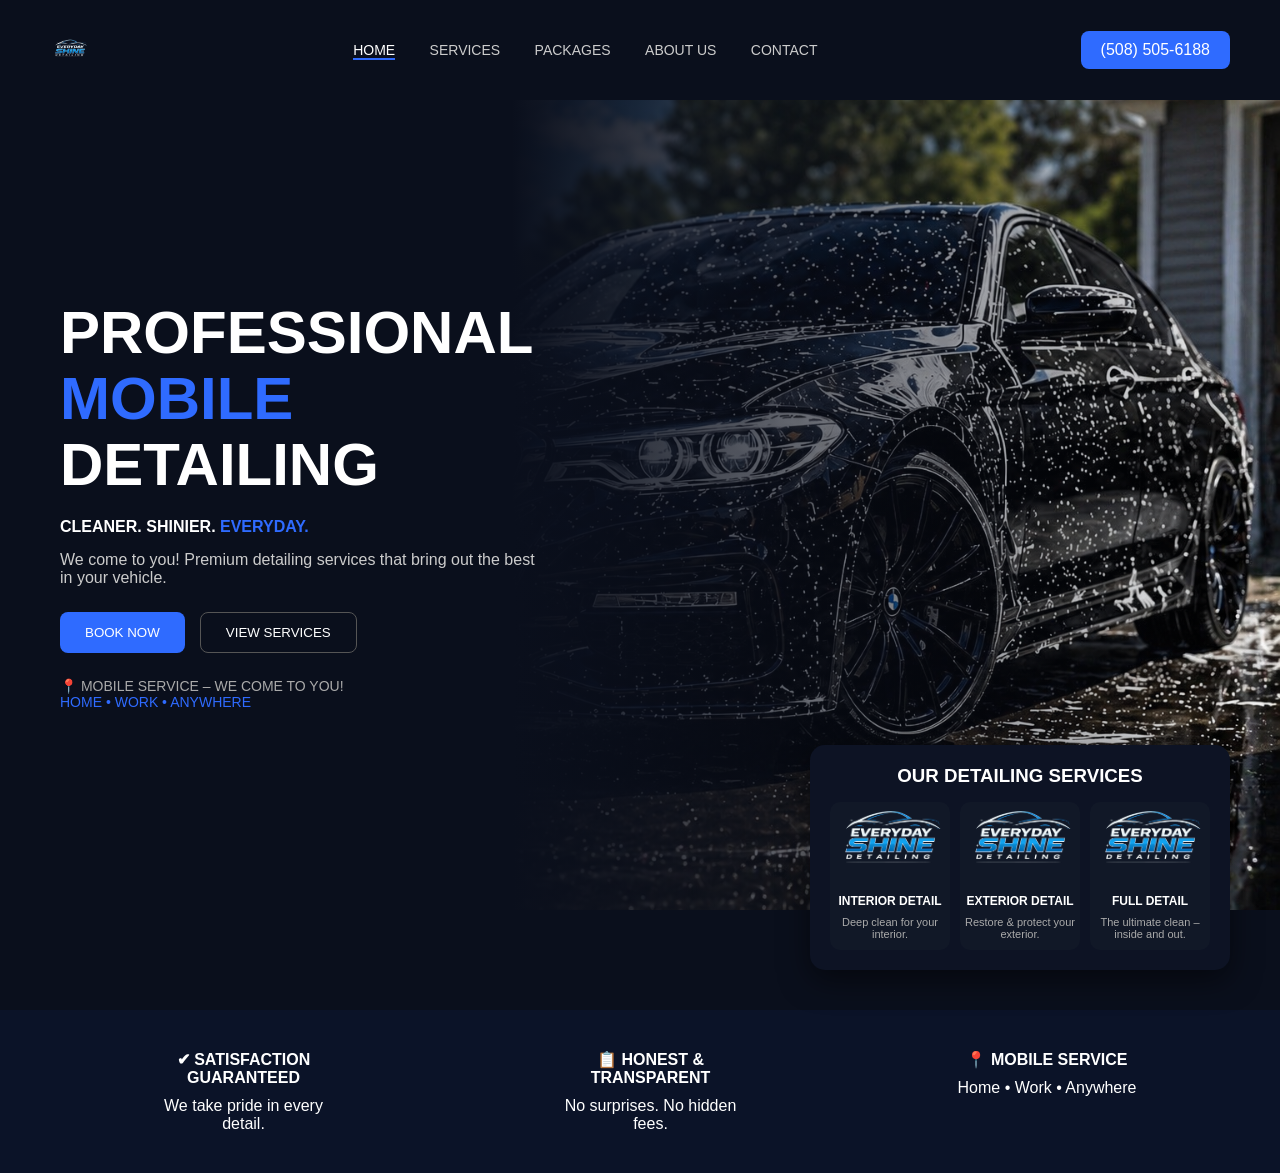
==== index.html @ 0b20adc3 "Update navigation links to point to specific pages" ====
<!DOCTYPE html>
<html lang="en">
<head>
  <meta charset="UTF-8">
  <title>Everyday Shine Detailing</title>
  <link rel="stylesheet" href="styles.css">
</head>
<body>

<header class="navbar">
<div class="logo">
  <img src="everydayshinelogo.png" alt="Everyday Shine Logo">
</div>

  <nav>
    <a href="#" class="active">HOME</a>
<a href="services.html">SERVICES</a>
<a href="packages.html">PACKAGES</a>
<a href="about.html">ABOUT US</a>
<a href="contact.html">CONTACT</a>
  </nav>

  <div class="phone">(508) 505-6188</div>
</header>

<section class="hero">
  <div class="overlay"></div>

  <div class="hero-content">
    <h1>
      PROFESSIONAL <br>
      <span>MOBILE</span><br>
      DETAILING
    </h1>

    <p class="tagline">
      CLEANER. SHINIER. <span>EVERYDAY.</span>
    </p>

    <p class="desc">
      We come to you! Premium detailing services that bring out the best in your vehicle.
    </p>

    <div class="buttons">
      <button class="btn primary">BOOK NOW</button>
      <button class="btn secondary">VIEW SERVICES</button>
    </div>

    <div class="mobile-text">
      📍 MOBILE SERVICE – WE COME TO YOU!<br>
      <span>HOME • WORK • ANYWHERE</span>
    </div>
  </div>

  <div class="services-box">
    <h3>OUR DETAILING SERVICES</h3>

    <div class="services">
      <div class="card">
        <img src="everydayshinelogo.png">
        <h4>INTERIOR DETAIL</h4>
        <p>Deep clean for your interior.</p>
      </div>

      <div class="card">
        <img src="everydayshinelogo.png">
        <h4>EXTERIOR DETAIL</h4>
        <p>Restore & protect your exterior.</p>
      </div>

      <div class="card">
        <img src="everydayshinelogo.png">
        <h4>FULL DETAIL</h4>
        <p>The ultimate clean – inside and out.</p>
      </div>
    </div>
  </div>
</section>

<section class="features">
  <div class="feature">
    <h4>✔ SATISFACTION GUARANTEED</h4>
    <p>We take pride in every detail.</p>
  </div>

  <div class="feature">
    <h4>📋 HONEST & TRANSPARENT</h4>
    <p>No surprises. No hidden fees.</p>
  </div>

  <div class="feature">
    <h4>📍 MOBILE SERVICE</h4>
    <p>Home • Work • Anywhere</p>
  </div>
</section>

</body>
</html>
---- styles.css ----
* {
  margin: 0;
  padding: 0;
  box-sizing: border-box;
  font-family: Arial, sans-serif;
}

.logo {
  display: flex;
  align-items: center;
  gap: 10px;
}

.logo img {
  height: 60px;
  width: auto;
  max-width: 180px;
  object-fit: contain;
}

body {
  background: #0a0f1c;
  color: white;
}

/* NAVBAR */
.navbar {
  display: flex;
  justify-content: space-between;
  align-items: center;
  padding: 20px 50px;
  background: #0a0f1c;
}

.logo {
  font-weight: bold;
  font-size: 20px;
}

.logo span {
  color: #2f6bff;
}

nav a {
  margin: 0 15px;
  text-decoration: none;
  color: #ccc;
  font-size: 14px;
}

nav a.active {
  color: white;
  border-bottom: 2px solid #2f6bff;
}

.phone {
  background: #2f6bff;
  padding: 10px 20px;
  border-radius: 8px;
}

/* HERO */
.hero {
  position: relative;
  height: 90vh;
  background: url("carimage.png") center/cover no-repeat;
  display: flex;
  align-items: center;
}

.overlay {
  position: absolute;
  width: 100%;
  height: 100%;
  background: linear-gradient(to right, #0a0f1c 40%, transparent);
}

.hero-content {
  position: relative;
  z-index: 2;
  padding: 60px;
  max-width: 600px;
}

.hero h1 {
  font-size: 60px;
  line-height: 1.1;
  font-weight: 900;
}

.hero h1 span {
  color: #2f6bff;
}

.tagline {
  margin-top: 20px;
  font-weight: bold;
}

.tagline span {
  color: #2f6bff;
}

.desc {
  margin: 15px 0 25px;
  color: #ccc;
}

.buttons {
  display: flex;
  gap: 15px;
}

.btn {
  padding: 12px 25px;
  border-radius: 8px;
  border: none;
  cursor: pointer;
}

.primary {
  background: #2f6bff;
  color: white;
}

.secondary {
  background: transparent;
  border: 1px solid #555;
  color: white;
}

.mobile-text {
  margin-top: 25px;
  font-size: 14px;
  color: #aaa;
}

.mobile-text span {
  color: #2f6bff;
}

/* SERVICES BOX */
.services-box {
  position: absolute;
  bottom: -60px;
  right: 50px;
  background: #0d1324;
  padding: 20px;
  border-radius: 15px;
  width: 420px;
  box-shadow: 0 10px 30px rgba(0,0,0,0.5);
}

.services-box h3 {
  text-align: center;
  margin-bottom: 15px;
}

.services {
  display: flex;
  gap: 10px;
}

.card {
  background: #111827;
  border-radius: 10px;
  overflow: hidden;
  text-align: center;
  width: 33%;
}

.card img {
  width: 100%;
  height: 80px;
  object-fit: cover;
}

.card h4 {
  font-size: 12px;
  margin: 8px 0;
}

.card p {
  font-size: 11px;
  color: #aaa;
  padding-bottom: 10px;
}

/* FEATURES */
.features {
  margin-top: 100px;
  display: flex;
  justify-content: space-around;
  padding: 40px;
  background: #0b1328;
}

.feature {
  text-align: center;
  max-width: 200px;
}

.feature h4 {
  margin-bottom: 10px;
}
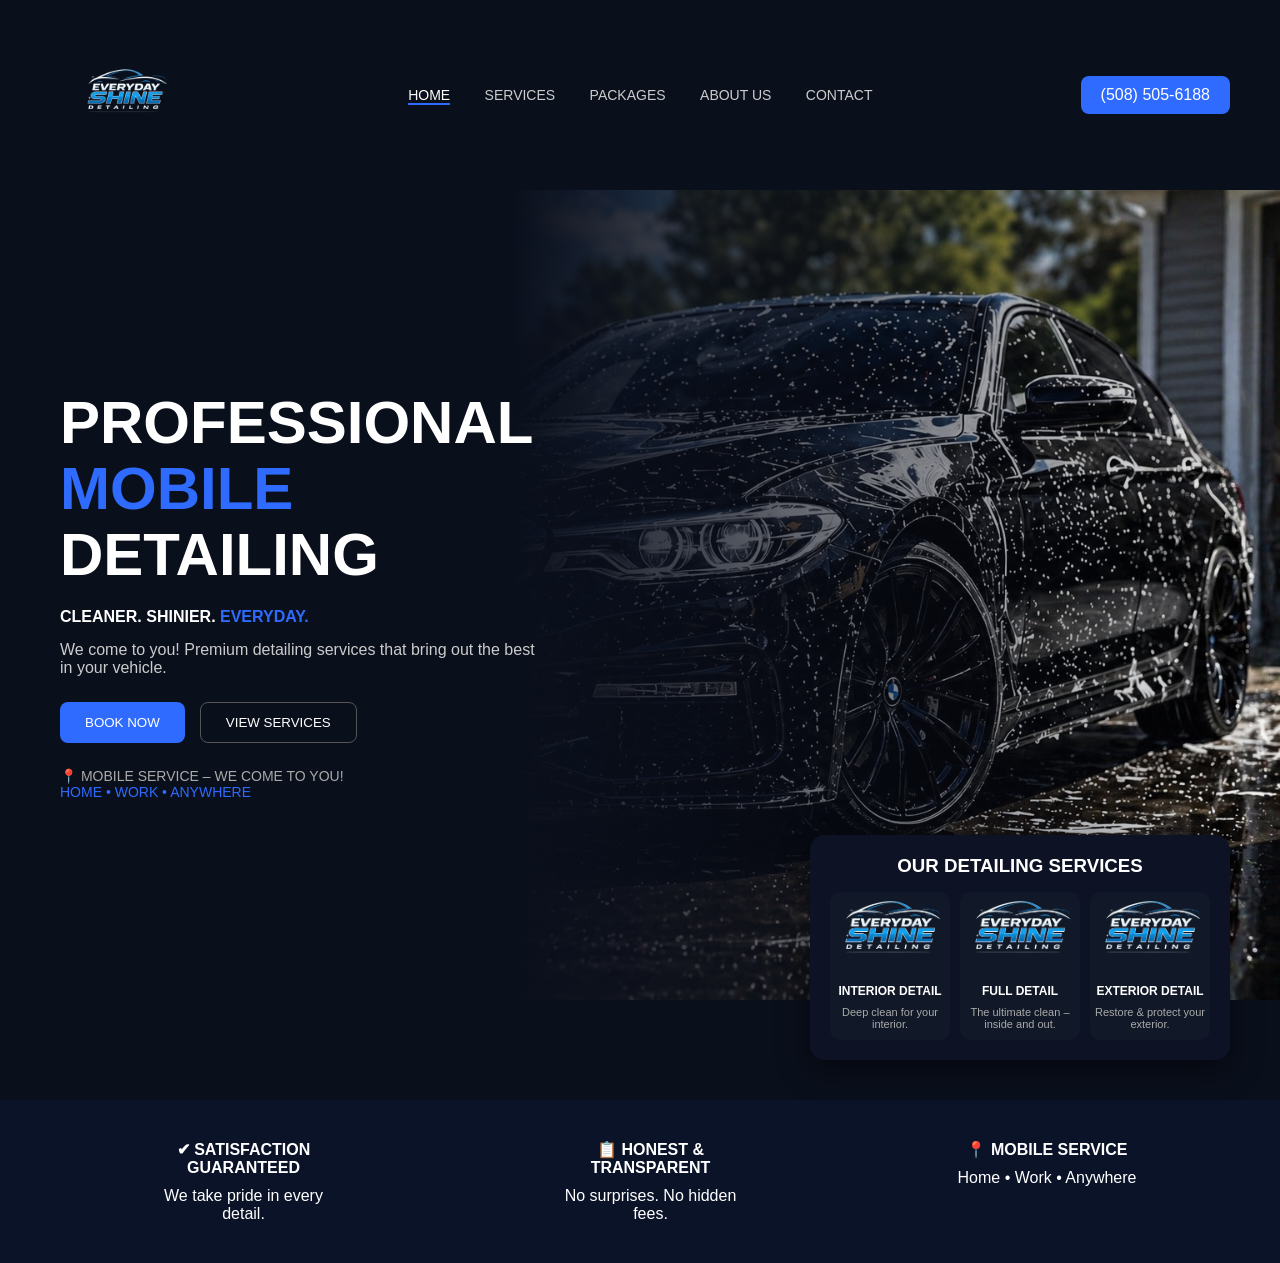
==== commit b99a8e19: "Swap FULL DETAIL and EXTERIOR DETAIL sections" ====
--- a/index.html
+++ b/index.html
@@ -12,13 +12,13 @@
   <img src="everydayshinelogo.png" alt="Everyday Shine Logo">
 </div>
 
-  <nav>
-    <a href="#" class="active">HOME</a>
-<a href="services.html">SERVICES</a>
-<a href="packages.html">PACKAGES</a>
-<a href="about.html">ABOUT US</a>
-<a href="contact.html">CONTACT</a>
-  </nav>
+<nav>
+  <a href="index.html" class="active">HOME</a>
+  <a href="services.html">SERVICES</a>
+  <a href="packages.html">PACKAGES</a>
+  <a href="about.html">ABOUT US</a>
+  <a href="contact.html">CONTACT</a>
+</nav>
 
   <div class="phone">(508) 505-6188</div>
 </header>
@@ -61,17 +61,17 @@
         <h4>INTERIOR DETAIL</h4>
         <p>Deep clean for your interior.</p>
       </div>
-
+      
+      <div class="card">
+        <img src="everydayshinelogo.png">
+        <h4>FULL DETAIL</h4>
+        <p>The ultimate clean – inside and out.</p>
+      </div>
+      
       <div class="card">
         <img src="everydayshinelogo.png">
         <h4>EXTERIOR DETAIL</h4>
         <p>Restore & protect your exterior.</p>
-      </div>
-
-      <div class="card">
-        <img src="everydayshinelogo.png">
-        <h4>FULL DETAIL</h4>
-        <p>The ultimate clean – inside and out.</p>
       </div>
     </div>
   </div>
--- a/styles.css
+++ b/styles.css
@@ -12,8 +12,8 @@
 }
 
 .logo img {
-  height: 60px;
-  width: auto;
+  height: 150px;
+  width: 150px;
   max-width: 180px;
   object-fit: contain;
 }
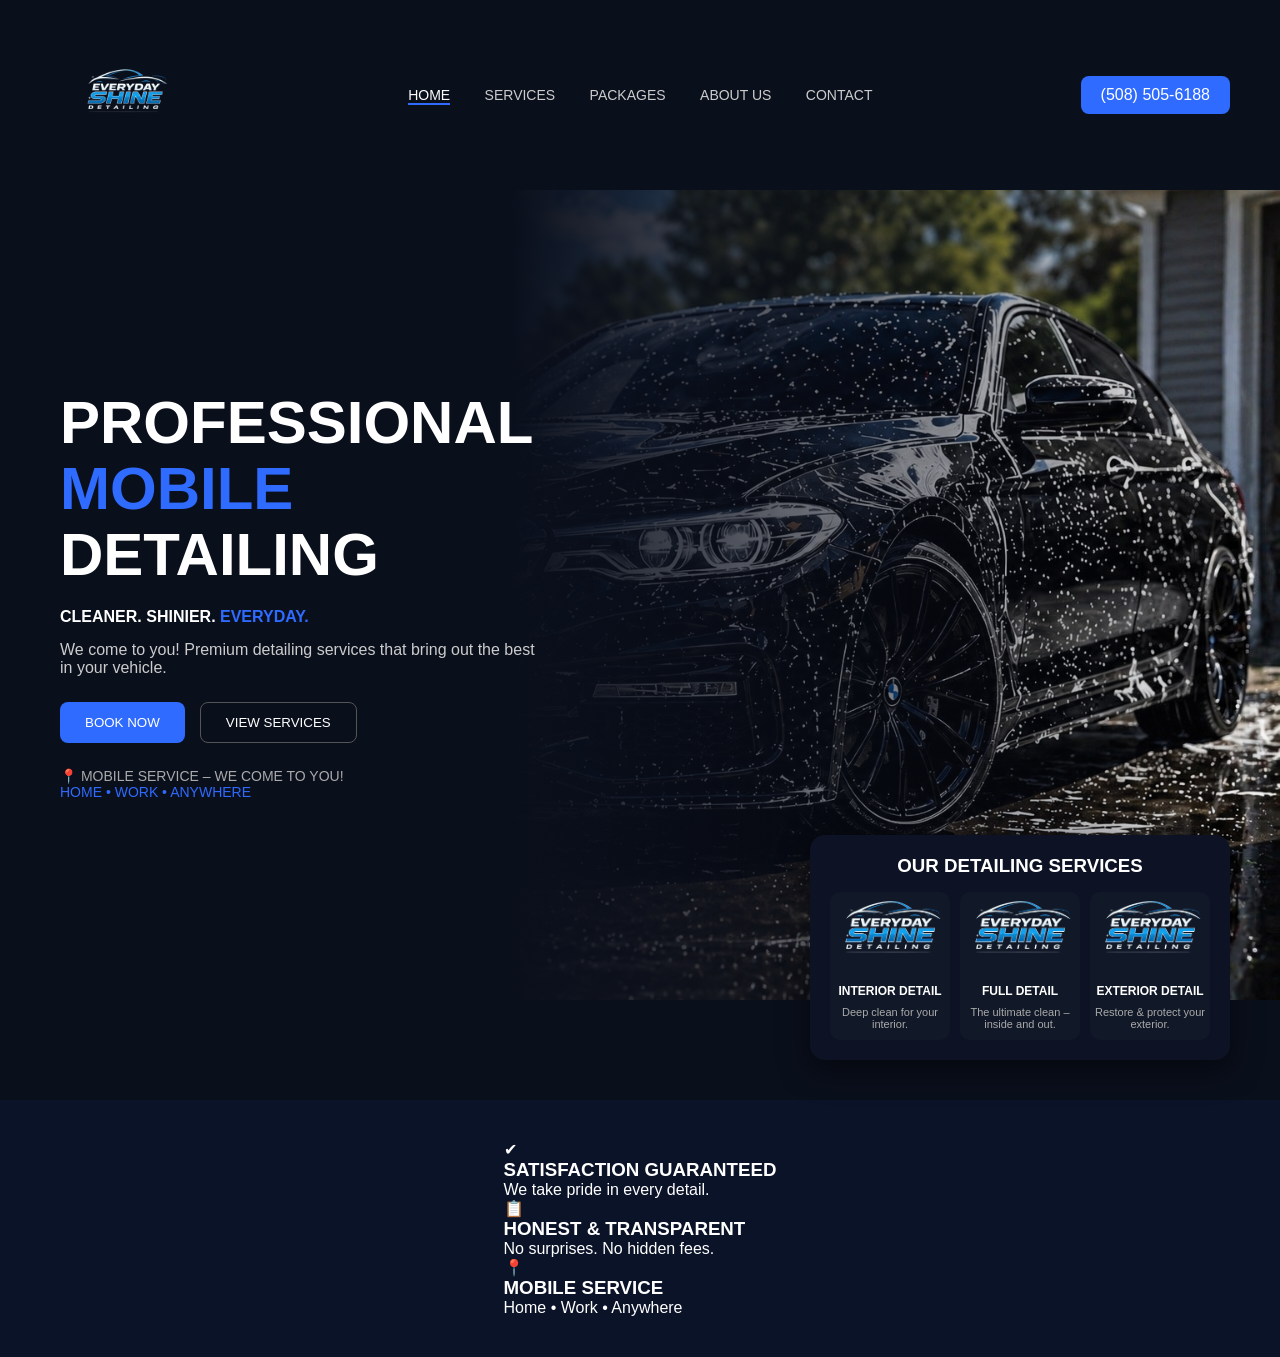
==== commit 75390a7c: "Update index.html" ====
--- a/index.html
+++ b/index.html
@@ -78,20 +78,37 @@
 </section>
 
 <section class="features">
-  <div class="feature">
-    <h4>✔ SATISFACTION GUARANTEED</h4>
-    <p>We take pride in every detail.</p>
+<section class="trust-section">
+
+  <div class="trust-item">
+    <div class="icon-circle">✔</div>
+    <div class="text">
+      <h3>SATISFACTION GUARANTEED</h3>
+      <p>We take pride in every detail.</p>
+    </div>
   </div>
 
-  <div class="feature">
-    <h4>📋 HONEST & TRANSPARENT</h4>
-    <p>No surprises. No hidden fees.</p>
+  <div class="divider"></div>
+
+  <div class="trust-item">
+    <div class="icon-circle">📋</div>
+    <div class="text">
+      <h3>HONEST & TRANSPARENT</h3>
+      <p>No surprises. No hidden fees.</p>
+    </div>
   </div>
 
-  <div class="feature">
-    <h4>📍 MOBILE SERVICE</h4>
-    <p>Home • Work • Anywhere</p>
+  <div class="divider"></div>
+
+  <div class="trust-item">
+    <div class="icon-circle">📍</div>
+    <div class="text">
+      <h3>MOBILE SERVICE</h3>
+      <p>Home • Work • Anywhere</p>
+    </div>
   </div>
+
+</section>
 </section>
 
 </body>
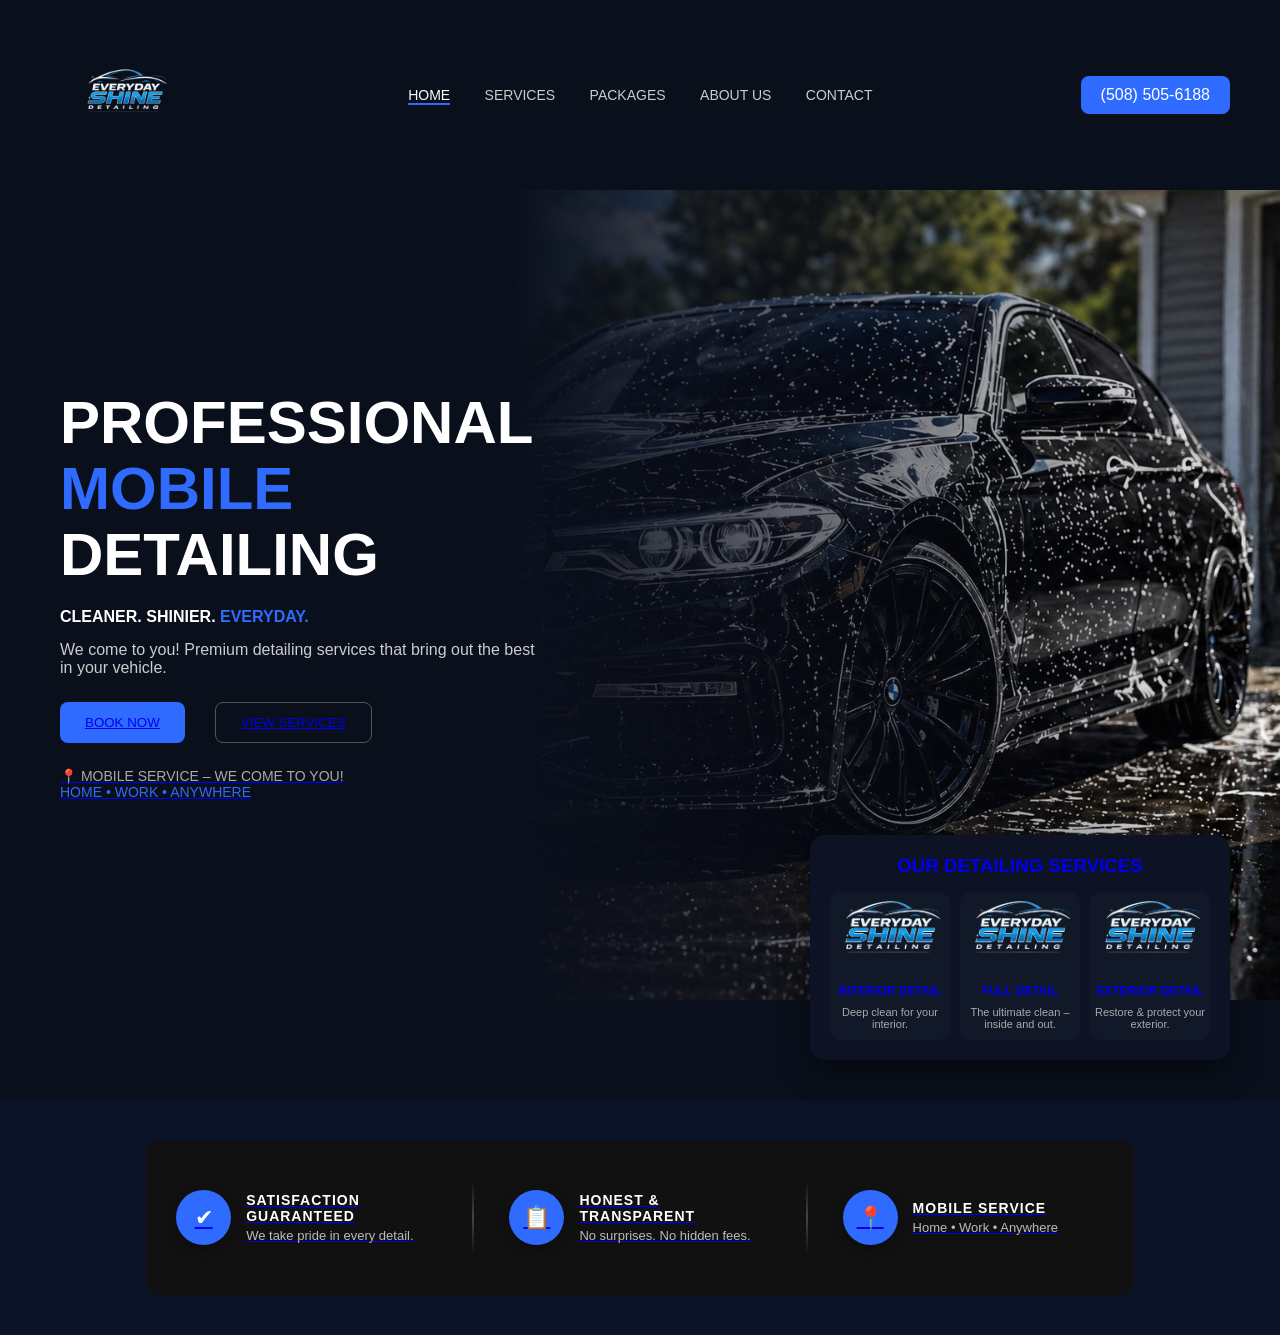
==== commit 6c5e8d57: "Update buttons to link to services.html" ====
--- a/index.html
+++ b/index.html
@@ -42,8 +42,8 @@
     </p>
 
     <div class="buttons">
-      <button class="btn primary">BOOK NOW</button>
-      <button class="btn secondary">VIEW SERVICES</button>
+      <button class="btn primary"><a href="services.html">BOOK NOW</button>
+      <button class="btn secondary"><a href="services.html">VIEW SERVICES</button>
     </div>
 
     <div class="mobile-text">
--- a/styles.css
+++ b/styles.css
@@ -9,6 +9,8 @@
   display: flex;
   align-items: center;
   gap: 10px;
+  font-weight: bold;
+  font-size: 20px;
 }
 
 .logo img {
@@ -23,18 +25,12 @@
   color: white;
 }
 
-/* NAVBAR */
 .navbar {
   display: flex;
   justify-content: space-between;
   align-items: center;
   padding: 20px 50px;
   background: #0a0f1c;
-}
-
-.logo {
-  font-weight: bold;
-  font-size: 20px;
 }
 
 .logo span {
@@ -59,7 +55,6 @@
   border-radius: 8px;
 }
 
-/* HERO */
 .hero {
   position: relative;
   height: 90vh;
@@ -139,7 +134,6 @@
   color: #2f6bff;
 }
 
-/* SERVICES BOX */
 .services-box {
   position: absolute;
   bottom: -60px;
@@ -186,7 +180,6 @@
   padding-bottom: 10px;
 }
 
-/* FEATURES */
 .features {
   margin-top: 100px;
   display: flex;
@@ -203,3 +196,61 @@
 .feature h4 {
   margin-bottom: 10px;
 }
+
+.trust-section {
+  display: flex;
+  align-items: stretch;
+  justify-content: center;
+  gap: 25px;
+  padding: 40px 20px;
+  background: #111;
+  border-radius: 12px;
+  max-width: 1000px;
+  margin: auto;
+}
+
+.trust-item {
+  display: flex;
+  align-items: center;
+  gap: 15px;
+  flex: 1;
+  padding: 10px;
+  transition: transform 0.2s ease;
+}
+
+.trust-item:hover {
+  transform: translateY(-3px);
+}
+
+.icon-circle {
+  width: 55px;
+  height: 55px;
+  min-width: 55px;
+  border-radius: 50%;
+  background-color: #2f6bff;
+  display: flex;
+  align-items: center;
+  justify-content: center;
+  font-size: 22px;
+  color: white;
+  box-shadow: 0 4px 12px rgba(0,0,0,0.3);
+}
+
+.text h3 {
+  margin: 0;
+  font-size: 14px;
+  letter-spacing: 1px;
+  color: white;
+}
+
+.text p {
+  margin: 4px 0 0;
+  font-size: 13px;
+  color: #bbb;
+}
+
+.divider {
+  width: 2px;
+  background: linear-gradient(to bottom, transparent, #444, transparent);
+  border-radius: 2px;
+}
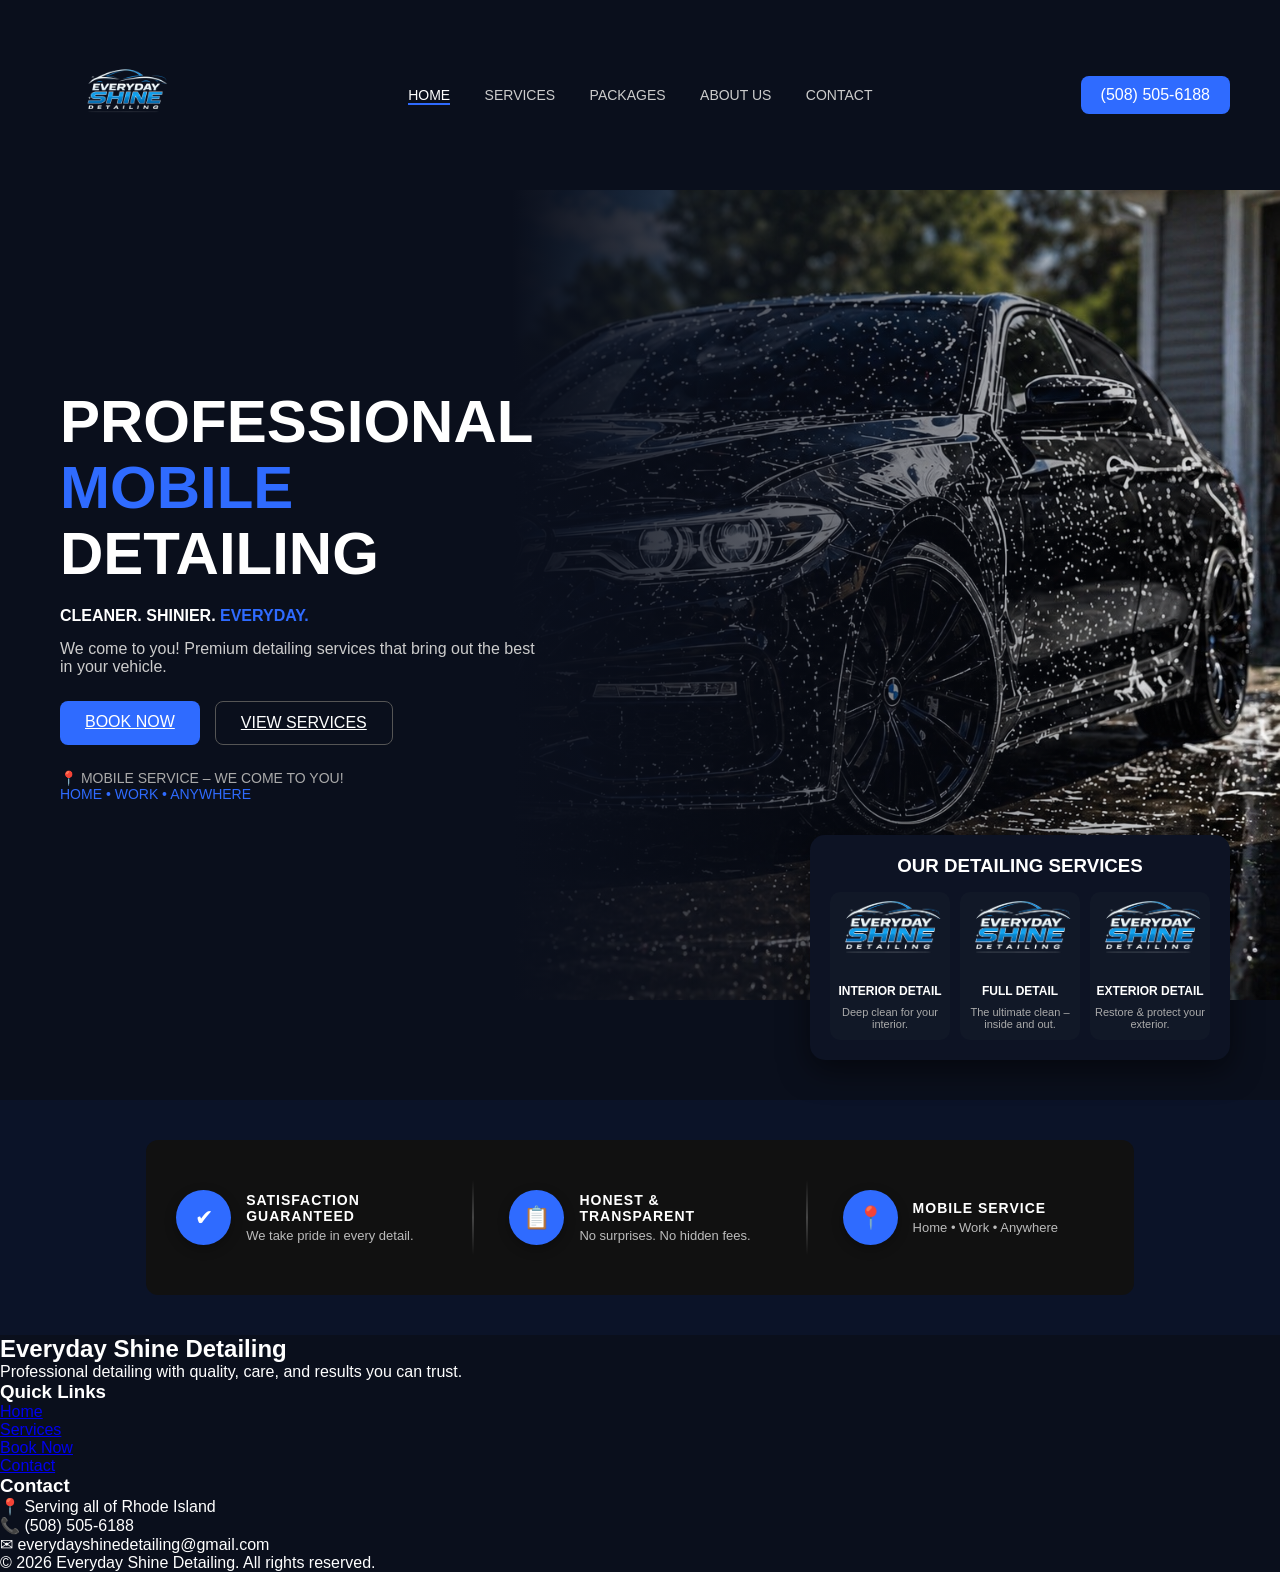
==== commit a66ea21d: "Revamp footer with brand and contact details Updated footer section with brand, links, and contact i" ====
--- a/index.html
+++ b/index.html
@@ -41,10 +41,10 @@
       We come to you! Premium detailing services that bring out the best in your vehicle.
     </p>
 
-    <div class="buttons">
-      <button class="btn primary"><a href="services.html">BOOK NOW</button>
-      <button class="btn secondary"><a href="services.html">VIEW SERVICES</button>
-    </div>
+<div class="buttons">
+<a href="booking.html" class="btn primary">BOOK NOW</a>
+<a href="services.html" class="btn secondary">VIEW SERVICES</a>
+</div>
 
     <div class="mobile-text">
       📍 MOBILE SERVICE – WE COME TO YOU!<br>
@@ -112,4 +112,35 @@
 </section>
 
 </body>
+  <footer class="site-footer">
+<div class="footer-container">
+
+<div class="footer-brand">
+<h2>Everyday Shine Detailing</h2>
+<p>Professional detailing with quality, care, and results you can trust.</p>
+</div>
+
+<div class="footer-links">
+<h3>Quick Links</h3>
+<ul>
+<li><a href="index.html">Home</a></li>
+<li><a href="services.html">Services</a></li>
+<li><a href="booking.html">Book Now</a></li>
+<li><a href="contact.html">Contact</a></li>
+</ul>
+</div>
+
+<div class="footer-contact">
+<h3>Contact</h3>
+<p>📍 Serving all of Rhode Island</p>
+<p>📞 (508) 505-6188</p>
+<p>✉ everydayshinedetailing@gmail.com</p>
+</div>
+
+</div>
+
+<div class="footer-bottom">
+<p>&copy; 2026 Everyday Shine Detailing. All rights reserved.</p>
+</div>
+</footer>
 </html>
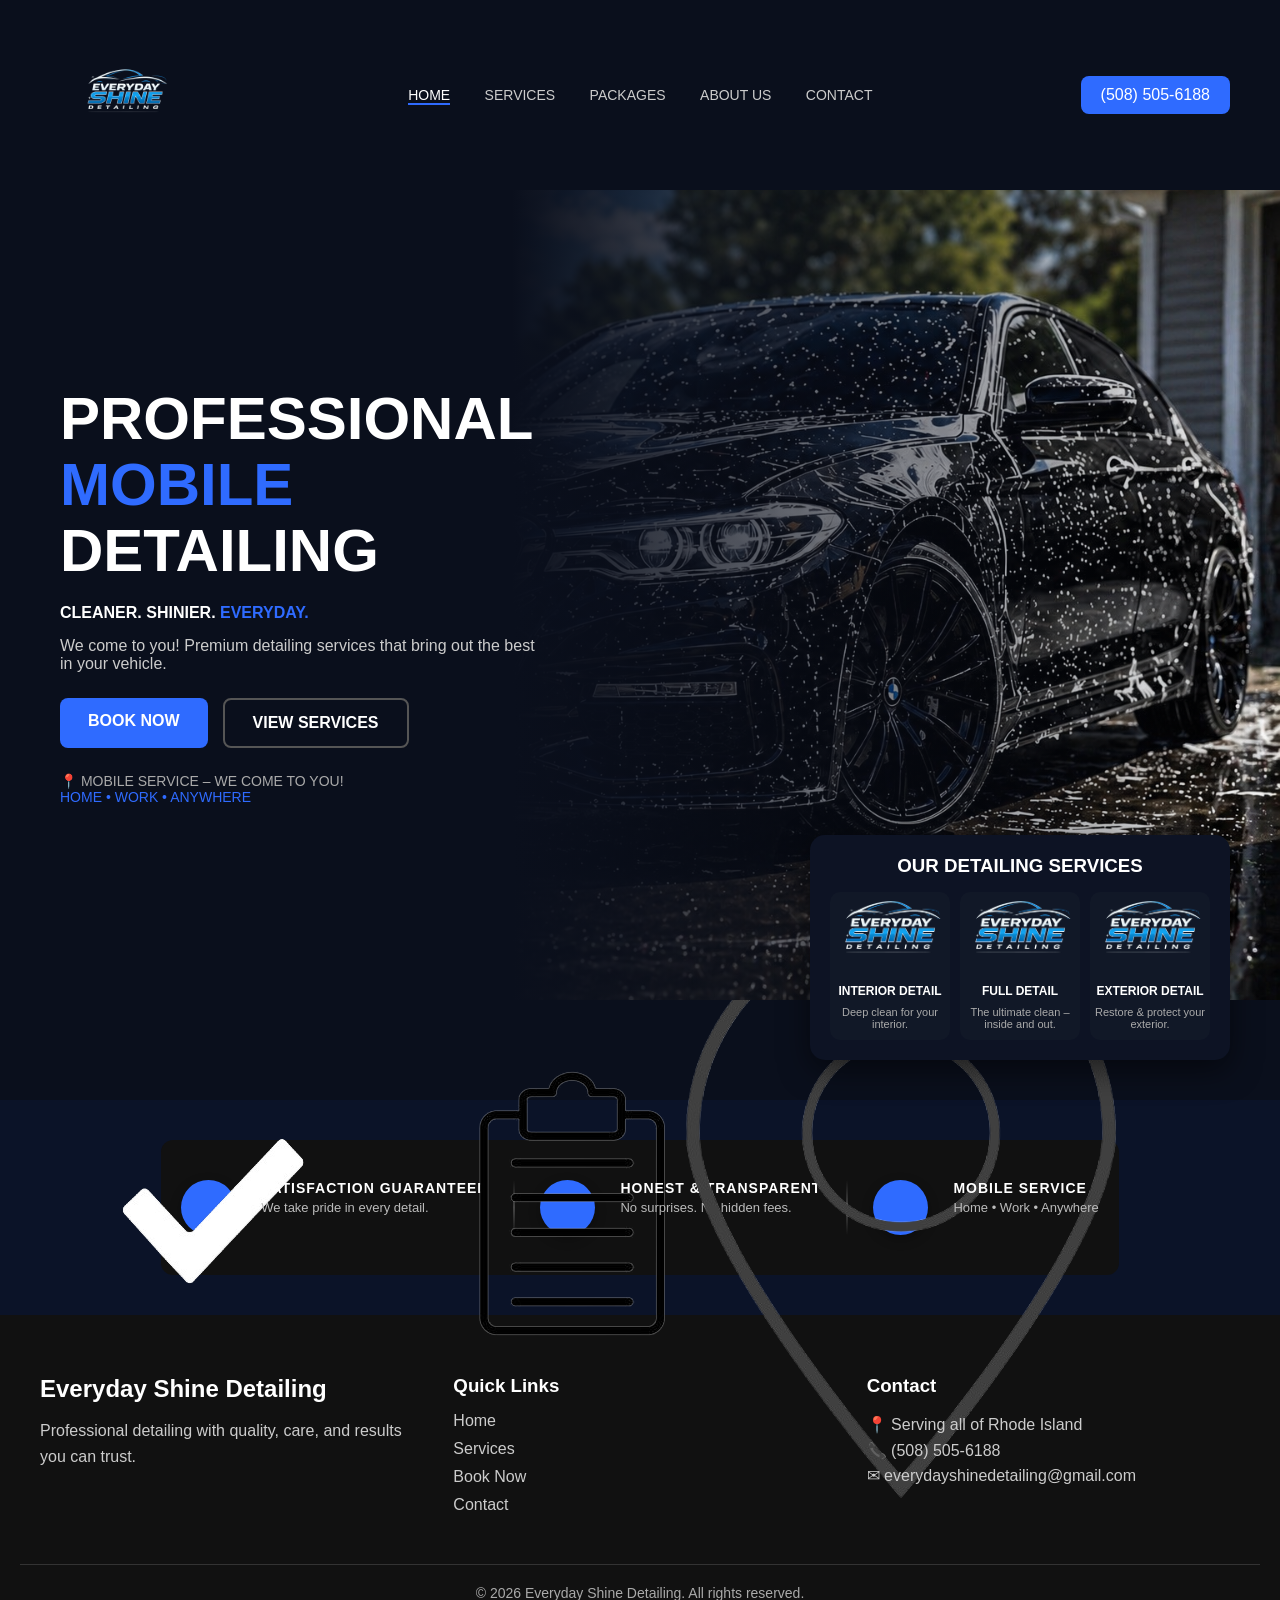
==== commit c285e9c0: "Update index.html" ====
--- a/index.html
+++ b/index.html
@@ -80,8 +80,9 @@
 <section class="features">
 <section class="trust-section">
 
-  <div class="trust-item">
-    <div class="icon-circle">✔</div>
+<div class="icon-circle">
+  <img src="checkmark.png" alt="Guarantee">
+</div>
     <div class="text">
       <h3>SATISFACTION GUARANTEED</h3>
       <p>We take pride in every detail.</p>
@@ -90,8 +91,9 @@
 
   <div class="divider"></div>
 
-  <div class="trust-item">
-    <div class="icon-circle">📋</div>
+<div class="icon-circle">
+  <img src="clipboard.png" alt="Honest">
+</div>
     <div class="text">
       <h3>HONEST & TRANSPARENT</h3>
       <p>No surprises. No hidden fees.</p>
@@ -100,8 +102,9 @@
 
   <div class="divider"></div>
 
-  <div class="trust-item">
-    <div class="icon-circle">📍</div>
+<div class="icon-circle">
+  <img src="location.png" alt="Service">
+</div>
     <div class="text">
       <h3>MOBILE SERVICE</h3>
       <p>Home • Work • Anywhere</p>
--- a/styles.css
+++ b/styles.css
@@ -102,26 +102,32 @@
 }
 
 .buttons {
-  display: flex;
-  gap: 15px;
+display: flex;
+gap: 15px;
 }
 
 .btn {
-  padding: 12px 25px;
-  border-radius: 8px;
-  border: none;
-  cursor: pointer;
+display: inline-block;
+padding: 14px 28px;
+text-decoration: none;
+font-weight: bold;
+border-radius: 8px;
+transition: 0.3s ease;
 }
 
 .primary {
-  background: #2f6bff;
-  color: white;
+background: #2f6bff;
+color: white;
 }
 
 .secondary {
-  background: transparent;
-  border: 1px solid #555;
-  color: white;
+background: transparent;
+color: white;
+border: 2px solid #555;
+}
+
+.btn:hover {
+transform: translateY(-2px);
 }
 
 .mobile-text {
@@ -254,3 +260,216 @@
   background: linear-gradient(to bottom, transparent, #444, transparent);
   border-radius: 2px;
 }
+
+.site-footer {
+background: #111;
+color: #fff;
+padding: 60px 20px 20px;
+}
+
+.footer-container {
+max-width: 1200px;
+margin: auto;
+display: grid;
+grid-template-columns: repeat(auto-fit, minmax(250px, 1fr));
+gap: 40px;
+}
+
+.footer-brand h2,
+.footer-links h3,
+.footer-contact h3 {
+margin-bottom: 15px;
+}
+
+.footer-brand p,
+.footer-contact p {
+color: #ccc;
+line-height: 1.6;
+}
+
+.footer-links ul {
+list-style: none;
+padding: 0;
+}
+
+.footer-links ul li {
+margin-bottom: 10px;
+}
+
+.footer-links a {
+color: #ccc;
+text-decoration: none;
+transition: 0.3s ease;
+}
+
+.footer-links a:hover {
+color: #fff;
+}
+
+.footer-bottom {
+text-align: center;
+margin-top: 40px;
+padding-top: 20px;
+border-top: 1px solid #333;
+font-size: 14px;
+color: #aaa;
+}
+
+.booking-hero {
+position: relative;
+height: 45vh;
+background: url('images/booking-banner.jpg') center/cover no-repeat;
+display: flex;
+align-items: center;
+justify-content: center;
+text-align: center;
+color: #fff;
+}
+
+.booking-overlay {
+position: absolute;
+inset: 0;
+background: rgba(0, 0, 0, 0.55);
+}
+
+.booking-hero-content {
+position: relative;
+z-index: 2;
+max-width: 750px;
+padding: 20px;
+}
+
+.booking-hero-content h1 {
+font-size: 52px;
+margin-bottom: 15px;
+}
+
+.booking-hero-content p {
+font-size: 18px;
+line-height: 1.7;
+color: #ddd;
+}
+
+.booking-main {
+  padding: 80px 20px;
+  background: #0a0f1c;
+}
+
+.booking-wrapper {
+  max-width: 1300px;
+  margin: auto;
+  display: grid;
+  grid-template-columns: 1fr 1.3fr;
+  gap: 50px;
+  align-items: start;
+}
+
+.booking-info h2,
+.booking-form-card h2 {
+  font-size: 32px;
+  margin-bottom: 25px;
+  color: #fff;
+}
+
+.info-card {
+  background: #0d1324;
+  padding: 25px;
+  border-radius: 14px;
+  margin-bottom: 20px;
+  box-shadow: 0 10px 30px rgba(0,0,0,0.4);
+  border: 1px solid rgba(47, 107, 255, 0.1);
+}
+
+.info-card h3 {
+  margin-bottom: 10px;
+  font-size: 20px;
+  color: #fff;
+}
+
+.info-card p {
+  color: #bbb;
+  line-height: 1.7;
+}
+
+.booking-form-card {
+  background: #0d1324;
+  padding: 35px;
+  border-radius: 18px;
+  box-shadow: 0 15px 40px rgba(0,0,0,0.5);
+  border: 1px solid rgba(47, 107, 255, 0.15);
+}
+
+.booking-form {
+  display: flex;
+  flex-direction: column;
+  gap: 22px;
+}
+
+.form-row {
+  display: grid;
+  grid-template-columns: 1fr 1fr;
+  gap: 20px;
+}
+
+.form-group {
+  display: flex;
+  flex-direction: column;
+}
+
+.form-group label {
+  margin-bottom: 8px;
+  font-weight: 600;
+  color: #ddd;
+}
+
+.form-group input,
+.form-group select,
+.form-group textarea {
+  padding: 15px;
+  border: 1px solid #1f2a44;
+  border-radius: 10px;
+  font-size: 15px;
+  outline: none;
+  background: #0a0f1c;
+  color: #fff;
+  transition: 0.3s ease;
+}
+
+.form-group input:focus,
+.form-group select:focus,
+.form-group textarea:focus {
+  border-color: #2f6bff;
+  box-shadow: 0 0 0 4px rgba(47, 107, 255, 0.15);
+}
+
+.booking-form .btn {
+  width: 100%;
+  border: none;
+  cursor: pointer;
+  padding: 16px;
+  font-size: 16px;
+  background: #2f6bff;
+  color: white;
+  font-weight: bold;
+  border-radius: 10px;
+  transition: 0.3s ease;
+}
+
+.booking-form .btn:hover {
+  transform: translateY(-2px);
+  box-shadow: 0 10px 25px rgba(47, 107, 255, 0.25);
+}
+
+@media (max-width: 950px) {
+  .booking-wrapper {
+    grid-template-columns: 1fr;
+  }
+
+  .form-row {
+    grid-template-columns: 1fr;
+  }
+
+  .booking-hero-content h1 {
+    font-size: 40px;
+  }
+}
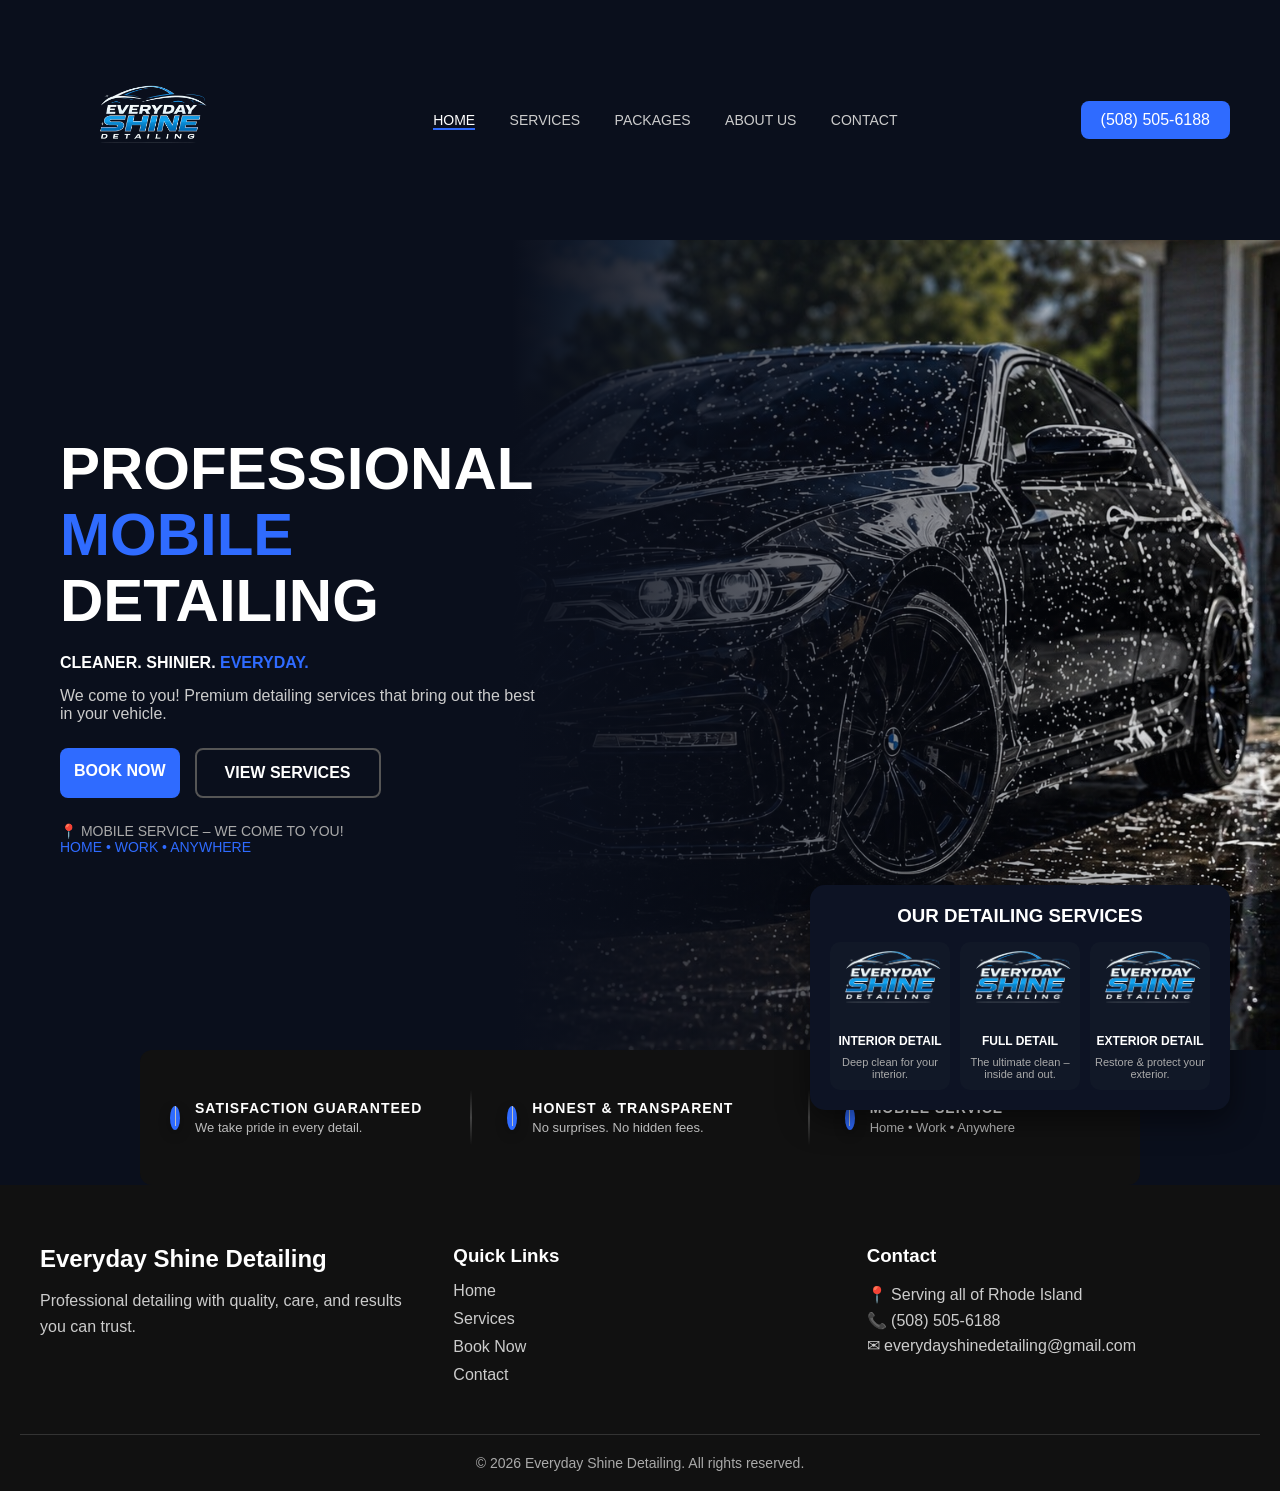
==== commit 15095838: "Refactor HTML structure for consistency" ====
--- a/index.html
+++ b/index.html
@@ -2,23 +2,24 @@
 <html lang="en">
 <head>
   <meta charset="UTF-8">
+  <meta name="viewport" content="width=device-width, initial-scale=1.0">
   <title>Everyday Shine Detailing</title>
   <link rel="stylesheet" href="styles.css">
 </head>
 <body>
 
 <header class="navbar">
-<div class="logo">
-  <img src="everydayshinelogo.png" alt="Everyday Shine Logo">
-</div>
+  <div class="logo">
+    <img src="everydayshinelogo.png" alt="Everyday Shine Logo">
+  </div>
 
-<nav>
-  <a href="index.html" class="active">HOME</a>
-  <a href="services.html">SERVICES</a>
-  <a href="packages.html">PACKAGES</a>
-  <a href="about.html">ABOUT US</a>
-  <a href="contact.html">CONTACT</a>
-</nav>
+  <nav>
+    <a href="index.html" class="active">HOME</a>
+    <a href="services.html">SERVICES</a>
+    <a href="packages.html">PACKAGES</a>
+    <a href="about.html">ABOUT US</a>
+    <a href="contact.html">CONTACT</a>
+  </nav>
 
   <div class="phone">(508) 505-6188</div>
 </header>
@@ -41,10 +42,10 @@
       We come to you! Premium detailing services that bring out the best in your vehicle.
     </p>
 
-<div class="buttons">
-<a href="booking.html" class="btn primary">BOOK NOW</a>
-<a href="services.html" class="btn secondary">VIEW SERVICES</a>
-</div>
+    <div class="buttons">
+      <a href="booking.html" class="btn primary">BOOK NOW</a>
+      <a href="services.html" class="btn secondary">VIEW SERVICES</a>
+    </div>
 
     <div class="mobile-text">
       📍 MOBILE SERVICE – WE COME TO YOU!<br>
@@ -77,12 +78,12 @@
   </div>
 </section>
 
-<section class="features">
 <section class="trust-section">
 
-<div class="icon-circle">
-  <img src="checkmark.png" alt="Guarantee">
-</div>
+  <div class="trust-item">
+    <div class="icon-circle">
+      <img src="checkmark.png">
+    </div>
     <div class="text">
       <h3>SATISFACTION GUARANTEED</h3>
       <p>We take pride in every detail.</p>
@@ -91,9 +92,10 @@
 
   <div class="divider"></div>
 
-<div class="icon-circle">
-  <img src="clipboard.png" alt="Honest">
-</div>
+  <div class="trust-item">
+    <div class="icon-circle">
+      <img src="clipboard.png">
+    </div>
     <div class="text">
       <h3>HONEST & TRANSPARENT</h3>
       <p>No surprises. No hidden fees.</p>
@@ -102,9 +104,10 @@
 
   <div class="divider"></div>
 
-<div class="icon-circle">
-  <img src="location.png" alt="Service">
-</div>
+  <div class="trust-item">
+    <div class="icon-circle">
+      <img src="location.png">
+    </div>
     <div class="text">
       <h3>MOBILE SERVICE</h3>
       <p>Home • Work • Anywhere</p>
@@ -112,38 +115,38 @@
   </div>
 
 </section>
-</section>
+
+<footer class="site-footer">
+  <div class="footer-container">
+
+    <div class="footer-brand">
+      <h2>Everyday Shine Detailing</h2>
+      <p>Professional detailing with quality, care, and results you can trust.</p>
+    </div>
+
+    <div class="footer-links">
+      <h3>Quick Links</h3>
+      <ul>
+        <li><a href="index.html">Home</a></li>
+        <li><a href="services.html">Services</a></li>
+        <li><a href="booking.html">Book Now</a></li>
+        <li><a href="contact.html">Contact</a></li>
+      </ul>
+    </div>
+
+    <div class="footer-contact">
+      <h3>Contact</h3>
+      <p>📍 Serving all of Rhode Island</p>
+      <p>📞 (508) 505-6188</p>
+      <p>✉ everydayshinedetailing@gmail.com</p>
+    </div>
+
+  </div>
+
+  <div class="footer-bottom">
+    <p>&copy; 2026 Everyday Shine Detailing. All rights reserved.</p>
+  </div>
+</footer>
 
 </body>
-  <footer class="site-footer">
-<div class="footer-container">
-
-<div class="footer-brand">
-<h2>Everyday Shine Detailing</h2>
-<p>Professional detailing with quality, care, and results you can trust.</p>
-</div>
-
-<div class="footer-links">
-<h3>Quick Links</h3>
-<ul>
-<li><a href="index.html">Home</a></li>
-<li><a href="services.html">Services</a></li>
-<li><a href="booking.html">Book Now</a></li>
-<li><a href="contact.html">Contact</a></li>
-</ul>
-</div>
-
-<div class="footer-contact">
-<h3>Contact</h3>
-<p>📍 Serving all of Rhode Island</p>
-<p>📞 (508) 505-6188</p>
-<p>✉ everydayshinedetailing@gmail.com</p>
-</div>
-
-</div>
-
-<div class="footer-bottom">
-<p>&copy; 2026 Everyday Shine Detailing. All rights reserved.</p>
-</div>
-</footer>
 </html>
--- a/styles.css
+++ b/styles.css
@@ -14,9 +14,9 @@
 }
 
 .logo img {
-  height: 150px;
-  width: 150px;
-  max-width: 180px;
+  height: 200px;
+  width: 200px;
+  max-width: 200px;
   object-fit: contain;
 }
 
@@ -229,17 +229,22 @@
 }
 
 .icon-circle {
-  width: 55px;
-  height: 55px;
-  min-width: 55px;
+  width: 10px;
+  height: 10-x;
+  min-width: 10px;
   border-radius: 50%;
   background-color: #2f6bff;
   display: flex;
   align-items: center;
   justify-content: center;
-  font-size: 22px;
-  color: white;
+  overflow: hidden;
   box-shadow: 0 4px 12px rgba(0,0,0,0.3);
+}
+
+.icon-circle img {
+  width: 10%;
+  height: 10%;
+  object-fit: contain;
 }
 
 .text h3 {
@@ -315,100 +320,67 @@
 color: #aaa;
 }
 
-.booking-hero {
-position: relative;
-height: 45vh;
-background: url('images/booking-banner.jpg') center/cover no-repeat;
-display: flex;
-align-items: center;
-justify-content: center;
-text-align: center;
-color: #fff;
-}
-
-.booking-overlay {
-position: absolute;
-inset: 0;
-background: rgba(0, 0, 0, 0.55);
-}
-
-.booking-hero-content {
-position: relative;
-z-index: 2;
-max-width: 750px;
-padding: 20px;
-}
-
-.booking-hero-content h1 {
-font-size: 52px;
-margin-bottom: 15px;
-}
-
-.booking-hero-content p {
-font-size: 18px;
-line-height: 1.7;
-color: #ddd;
-}
-
 .booking-main {
   padding: 80px 20px;
   background: #0a0f1c;
 }
 
 .booking-wrapper {
-  max-width: 1300px;
+  max-width: 1200px;
   margin: auto;
   display: grid;
-  grid-template-columns: 1fr 1.3fr;
-  gap: 50px;
-  align-items: start;
-}
-
-.booking-info h2,
-.booking-form-card h2 {
-  font-size: 32px;
-  margin-bottom: 25px;
-  color: #fff;
+  grid-template-columns: 1fr 1.2fr;
+  gap: 40px;
+}
+
+/* LEFT SIDE */
+.booking-info h2 {
+  color: white;
+  margin-bottom: 20px;
+  font-size: 30px;
 }
 
 .info-card {
   background: #0d1324;
-  padding: 25px;
-  border-radius: 14px;
-  margin-bottom: 20px;
-  box-shadow: 0 10px 30px rgba(0,0,0,0.4);
-  border: 1px solid rgba(47, 107, 255, 0.1);
+  padding: 20px;
+  margin-bottom: 15px;
+  border-radius: 12px;
+  border: 1px solid rgba(47,107,255,0.2);
 }
 
 .info-card h3 {
-  margin-bottom: 10px;
-  font-size: 20px;
-  color: #fff;
+  color: white;
+  margin-bottom: 8px;
 }
 
 .info-card p {
   color: #bbb;
-  line-height: 1.7;
-}
-
+}
+
+/* FORM CARD */
 .booking-form-card {
   background: #0d1324;
-  padding: 35px;
-  border-radius: 18px;
-  box-shadow: 0 15px 40px rgba(0,0,0,0.5);
-  border: 1px solid rgba(47, 107, 255, 0.15);
-}
-
+  padding: 30px;
+  border-radius: 15px;
+  border: 1px solid rgba(47,107,255,0.2);
+}
+
+.booking-form-card h2 {
+  color: white;
+  margin-bottom: 20px;
+}
+
+/* FORM */
 .booking-form {
   display: flex;
   flex-direction: column;
-  gap: 22px;
+  gap: 20px;
 }
 
 .form-row {
   display: grid;
   grid-template-columns: 1fr 1fr;
-  gap: 20px;
+  gap: 15px;
 }
 
 .form-group {
@@ -417,50 +389,47 @@
 }
 
 .form-group label {
-  margin-bottom: 8px;
-  font-weight: 600;
   color: #ddd;
-}
-
+  margin-bottom: 6px;
+  font-weight: bold;
+}
+
+/* INPUTS */
 .form-group input,
 .form-group select,
 .form-group textarea {
-  padding: 15px;
+  padding: 12px;
+  border-radius: 8px;
   border: 1px solid #1f2a44;
-  border-radius: 10px;
-  font-size: 15px;
+  background: #0a0f1c;
+  color: white;
   outline: none;
-  background: #0a0f1c;
-  color: #fff;
-  transition: 0.3s ease;
 }
 
 .form-group input:focus,
 .form-group select:focus,
 .form-group textarea:focus {
   border-color: #2f6bff;
-  box-shadow: 0 0 0 4px rgba(47, 107, 255, 0.15);
-}
-
-.booking-form .btn {
-  width: 100%;
+  box-shadow: 0 0 0 3px rgba(47,107,255,0.2);
+}
+
+/* BUTTON */
+.btn.primary {
+  background: #2f6bff;
+  color: white;
+  padding: 14px;
   border: none;
+  border-radius: 8px;
   cursor: pointer;
-  padding: 16px;
-  font-size: 16px;
-  background: #2f6bff;
-  color: white;
   font-weight: bold;
-  border-radius: 10px;
-  transition: 0.3s ease;
-}
-
-.booking-form .btn:hover {
+}
+
+.btn.primary:hover {
   transform: translateY(-2px);
-  box-shadow: 0 10px 25px rgba(47, 107, 255, 0.25);
-}
-
-@media (max-width: 950px) {
+}
+
+/* MOBILE */
+@media (max-width: 900px) {
   .booking-wrapper {
     grid-template-columns: 1fr;
   }
@@ -469,7 +438,386 @@
     grid-template-columns: 1fr;
   }
 
-  .booking-hero-content h1 {
-    font-size: 40px;
-  }
-}
+.services-hero {
+  height: 40vh;
+  background: linear-gradient(to right, #0a0f1c, #111827);
+  display: flex;
+  align-items: center;
+  justify-content: center;
+  text-align: center;
+  padding: 20px;
+}
+
+.services-hero-content h1 {
+  font-size: 50px;
+  color: white;
+}
+
+.services-hero-content p {
+  color: #bbb;
+  margin-top: 10px;
+  max-width: 600px;
+}
+
+/* GRID */
+.services-page {
+  padding: 80px 20px;
+  max-width: 1200px;
+  margin: auto;
+  display: grid;
+  grid-template-columns: repeat(2, 1fr);
+  gap: 30px;
+}
+
+/* CARD */
+.service-card {
+  background: #0d1324;
+  border: 1px solid rgba(47,107,255,0.2);
+  padding: 30px;
+  border-radius: 15px;
+  transition: 0.3s ease;
+}
+
+.service-card:hover {
+  transform: translateY(-5px);
+  box-shadow: 0 10px 30px rgba(0,0,0,0.4);
+}
+
+.service-card h2 {
+  color: white;
+  margin-bottom: 10px;
+}
+
+.service-card p {
+  color: #bbb;
+  margin-bottom: 15px;
+}
+
+/* LIST */
+.service-card ul {
+  list-style: none;
+  margin-bottom: 20px;
+}
+
+.service-card ul li {
+  color: #ddd;
+  margin-bottom: 8px;
+  position: relative;
+  padding-left: 18px;
+}
+
+.service-card ul li::before {
+  content: "✓";
+  color: #2f6bff;
+  position: absolute;
+  left: 0;
+}
+
+/* BUTTON */
+.service-card .btn {
+  display: inline-block;
+  background: #2f6bff;
+  color: white;
+  padding: 12px 18px;
+  border-radius: 8px;
+  text-decoration: none;
+  font-weight: bold;
+}
+
+.service-card .btn:hover {
+  transform: translateY(-2px);
+}
+
+/* MOBILE */
+@media (max-width: 900px) {
+  .services-page {
+    grid-template-columns: 1fr;
+  }
+
+  .services-hero-content h1 {
+    font-size: 36px;
+  }
+
+.about-hero {
+  height: 45vh;
+  position: relative;
+  background: linear-gradient(to right, #0a0f1c, #111827);
+  display: flex;
+  align-items: center;
+  justify-content: center;
+  text-align: center;
+}
+
+.about-overlay {
+  position: absolute;
+  inset: 0;
+  background: rgba(0,0,0,0.4);
+}
+
+.about-hero-content {
+  position: relative;
+  z-index: 2;
+}
+
+.about-hero-content h1 {
+  font-size: 52px;
+  color: white;
+}
+
+.about-hero-content p {
+  color: #bbb;
+  margin-top: 10px;
+  max-width: 600px;
+}
+
+/* MAIN SECTION */
+.about-section {
+  padding: 80px 20px;
+  background: #0a0f1c;
+}
+
+.about-container {
+  max-width: 1200px;
+  margin: auto;
+  display: grid;
+  grid-template-columns: 1.2fr 1fr;
+  gap: 50px;
+  align-items: center;
+}
+
+/* TEXT */
+.about-text h2 {
+  color: white;
+  font-size: 32px;
+  margin-bottom: 15px;
+}
+
+.about-text p {
+  color: #bbb;
+  line-height: 1.7;
+  margin-bottom: 15px;
+}
+
+/* IMAGE */
+.about-image img {
+  width: 100%;
+  border-radius: 15px;
+  border: 1px solid rgba(47,107,255,0.2);
+}
+
+/* STATS */
+.about-stats {
+  display: flex;
+  gap: 15px;
+  margin-top: 25px;
+}
+
+.stat {
+  flex: 1;
+  background: #0d1324;
+  padding: 20px;
+  border-radius: 12px;
+  text-align: center;
+  border: 1px solid rgba(47,107,255,0.2);
+}
+
+.stat h3 {
+  color: #2f6bff;
+  font-size: 22px;
+}
+
+.stat p {
+  color: #bbb;
+  font-size: 13px;
+}
+
+/* VALUES SECTION */
+.about-values {
+  padding: 80px 20px;
+  background: #0d1324;
+  text-align: center;
+}
+
+.about-values h2 {
+  color: white;
+  font-size: 32px;
+  margin-bottom: 40px;
+}
+
+.values-grid {
+  max-width: 1100px;
+  margin: auto;
+  display: grid;
+  grid-template-columns: repeat(3, 1fr);
+  gap: 25px;
+}
+
+.value-card {
+  background: #0a0f1c;
+  padding: 25px;
+  border-radius: 15px;
+  border: 1px solid rgba(47,107,255,0.15);
+  transition: 0.3s ease;
+}
+
+.value-card:hover {
+  transform: translateY(-5px);
+}
+
+.value-card h3 {
+  color: #2f6bff;
+  margin-bottom: 10px;
+}
+
+.value-card p {
+  color: #bbb;
+  line-height: 1.6;
+}
+
+/* MOBILE */
+@media (max-width: 900px) {
+  .about-container {
+    grid-template-columns: 1fr;
+  }
+
+  .values-grid {
+    grid-template-columns: 1fr;
+  }
+
+  .about-hero-content h1 {
+    font-size: 36px;
+  }
+
+  /* =========================
+   PACKAGES PAGE
+========================= */
+
+.packages-hero {
+  height: 40vh;
+  background: linear-gradient(to right, #0a0f1c, #111827);
+  display: flex;
+  align-items: center;
+  justify-content: center;
+  text-align: center;
+}
+
+.packages-content h1 {
+  font-size: 52px;
+  color: white;
+}
+
+.packages-content p {
+  color: #bbb;
+  margin-top: 10px;
+}
+
+/* SECTION */
+.packages-section {
+  padding: 80px 20px;
+  max-width: 1200px;
+  margin: auto;
+  display: grid;
+  grid-template-columns: repeat(3, 1fr);
+  gap: 25px;
+}
+
+/* CARD */
+.package-card {
+  background: #0d1324;
+  border: 1px solid rgba(47,107,255,0.15);
+  border-radius: 15px;
+  padding: 30px;
+  text-align: center;
+  transition: 0.3s ease;
+  position: relative;
+}
+
+.package-card:hover {
+  transform: translateY(-5px);
+  box-shadow: 0 10px 30px rgba(0,0,0,0.4);
+}
+
+.package-card h2 {
+  color: white;
+  margin-bottom: 5px;
+}
+
+.package-card h3 {
+  color: #2f6bff;
+  font-size: 28px;
+  margin-bottom: 10px;
+}
+
+.package-card p {
+  color: #bbb;
+  margin-bottom: 15px;
+}
+
+/* LIST */
+.package-card ul {
+  list-style: none;
+  margin: 20px 0;
+}
+
+.package-card ul li {
+  color: #ddd;
+  margin-bottom: 10px;
+  position: relative;
+  padding-left: 18px;
+}
+
+.package-card ul li::before {
+  content: "✓";
+  color: #2f6bff;
+  position: absolute;
+  left: 0;
+}
+
+/* FEATURED CARD */
+.featured {
+  border: 1px solid #2f6bff;
+  transform: scale(1.05);
+}
+
+.badge {
+  position: absolute;
+  top: 15px;
+  left: 50%;
+  transform: translateX(-50%);
+  background: #2f6bff;
+  color: white;
+  padding: 5px 10px;
+  font-size: 12px;
+  border-radius: 20px;
+}
+
+/* BUTTON */
+.package-card .btn {
+  display: inline-block;
+  margin-top: 10px;
+  background: #2f6bff;
+  color: white;
+  padding: 12px 18px;
+  border-radius: 8px;
+  text-decoration: none;
+  font-weight: bold;
+}
+
+.package-card .btn:hover {
+  transform: translateY(-2px);
+}
+
+/* MOBILE */
+@media (max-width: 900px) {
+  .packages-section {
+    grid-template-columns: 1fr;
+  }
+
+  .featured {
+    transform: none;
+  }
+
+  .packages-content h1 {
+    font-size: 36px;
+  }
+}
